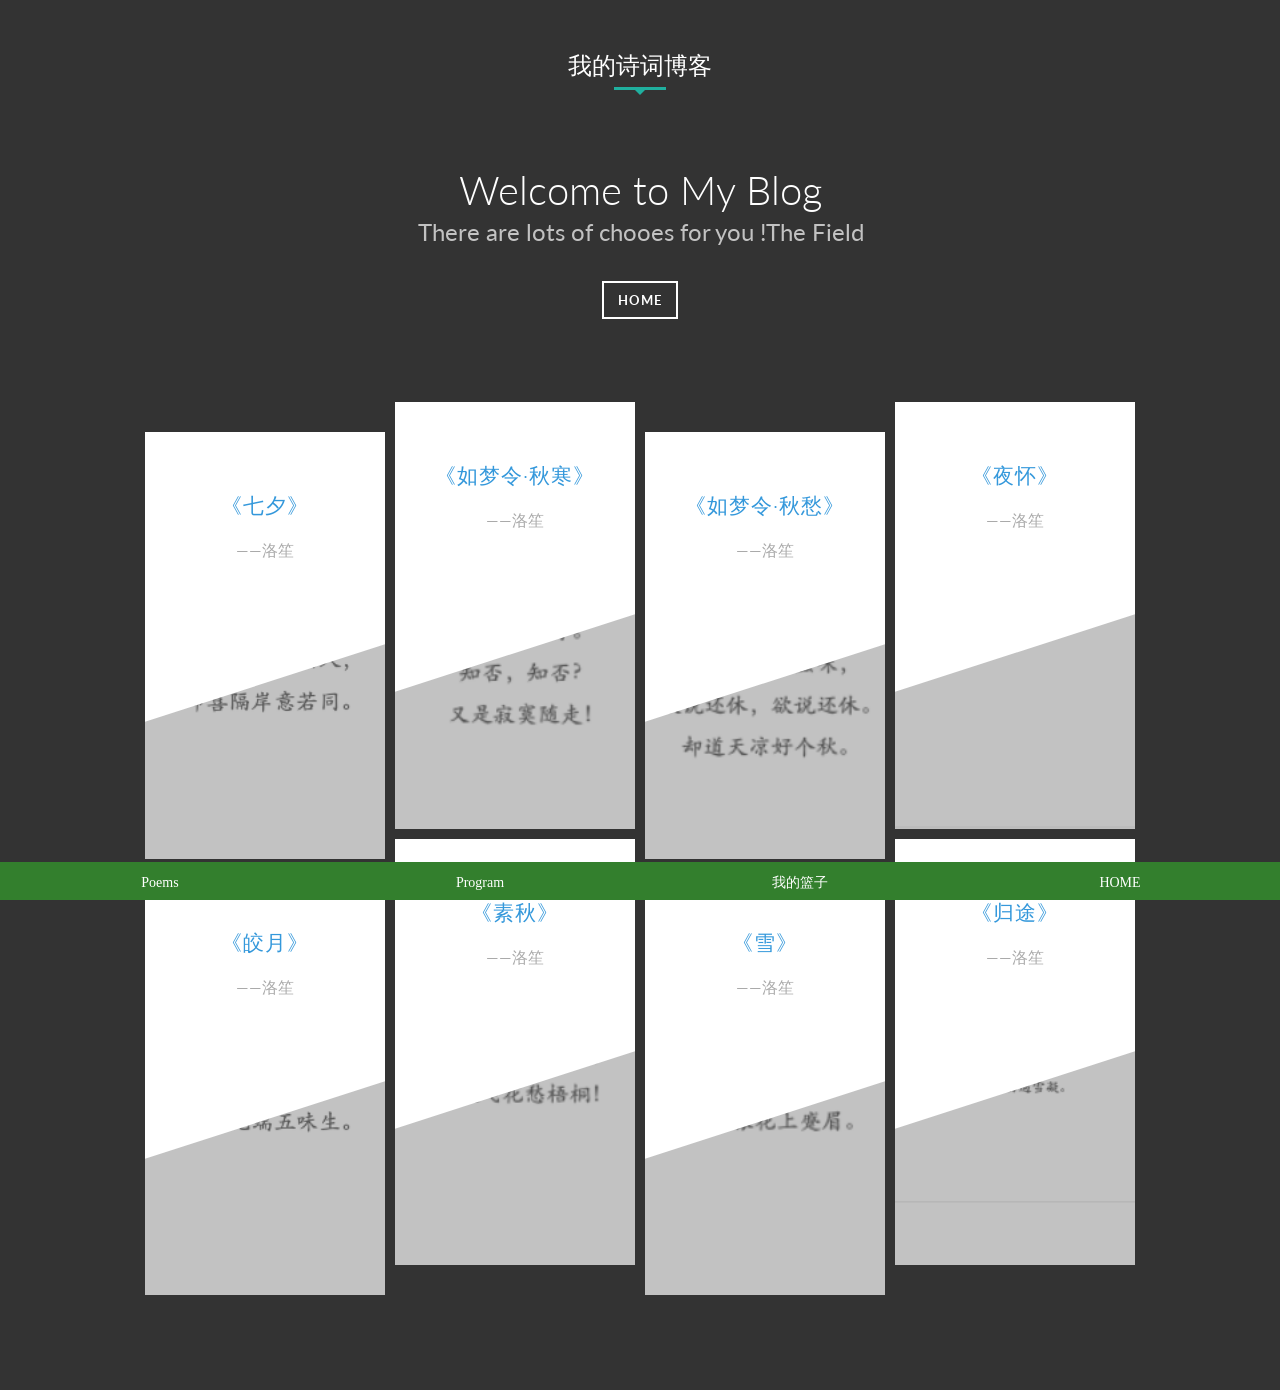
==== blog.html @ eb85af78 "v1.0" ====
<!DOCTYPE html>
<html lang="en" class="no-js">

<head>
    <meta charset="UTF-8">
    <meta http-equiv="X-UA-Compatible" content="IE=edge,chrome=1">
    <meta name="viewport" content="width=device-width, initial-scale=1.0">
    <title>blog</title>
    <link rel="stylesheet" type="text/css" href="css/demo.css">
    <link rel="stylesheet" type="text/css" href="css/component.css">
    <link rel="stylesheet" href="css/footer.css">
    <script src="js/snap.svg-min.js"></script>
</head>

<body>
    <div class="trade-content">
        <div class="trade-title">
            <p style="color: white;">我的诗词博客</p>
        </div>
    </div>
    <div class="container">
        <header class="codrops-header">
            <h1>Welcome to My Blog<span>There are lots of chooes for you !The Field</a></span></h1>
            <nav class="codrops-demos">
                <a class="" href="index.html" style="color: white;">HOME</a>
            </nav>
        </header>

        <section id="grid" class="grid clearfix">
            <a href="#!" data-path-hover="m 180,34.57627 -180,0 L 0,0 180,0 z">
                <figure>
                    <img src="images/1.png" />
                    <svg viewBox="0 0 180 320" preserveAspectRatio="none">
                        <path d="M 180,160 0,218 0,0 180,0 z" /></svg>
                    <figcaption>
                        <h2>《七夕》</h2>
                        <p>——洛笙</p>
                    </figcaption>
                </figure>
            </a>
            <a href="#!" data-path-hover="m 180,34.57627 -180,0 L 0,0 180,0 z">
                <figure>
                    <img src="images/3.png" />
                    <svg viewBox="0 0 180 320" preserveAspectRatio="none">
                        <path d="M 180,160 0,218 0,0 180,0 z" /></svg>
                    <figcaption>
                        <h2>《如梦令·秋寒》</h2>
                        <p>——洛笙</p>
                    </figcaption>
                </figure>
            </a>
            <a href="#!" data-path-hover="m 180,34.57627 -180,0 L 0,0 180,0 z">
                <figure>
                    <img src="images/5.png" />
                    <svg viewBox="0 0 180 320" preserveAspectRatio="none">
                        <path d="M 180,160 0,218 0,0 180,0 z" /></svg>
                    <figcaption>
                        <h2>《如梦令·秋愁》</h2>
                        <p>——洛笙</p>
                    </figcaption>
                </figure>
            </a>
            <a href="#!" data-path-hover="m 180,34.57627 -180,0 L 0,0 180,0 z">
                <figure>
                    <img src="images/7.png" />
                    <svg viewBox="0 0 180 320" preserveAspectRatio="none">
                        <path d="M 180,160 0,218 0,0 180,0 z" /></svg>
                    <figcaption>
                        <h2>《夜怀》</h2>
                        <p>——洛笙</p>
                    </figcaption>
                </figure>
            </a>

            <a href="#!" data-path-hover="m 180,34.57627 -180,0 L 0,0 180,0 z">
                <figure>
                    <img src="images/2.png" />
                    <svg viewBox="0 0 180 320" preserveAspectRatio="none">
                        <path d="M 180,160 0,218 0,0 180,0 z" /></svg>
                    <figcaption>
                        <h2>《皎月》</h2>
                        <p>——洛笙</p>
                    </figcaption>
                </figure>
            </a>
            <a href="#!" data-path-hover="m 180,34.57627 -180,0 L 0,0 180,0 z">
                <figure>
                    <img src="images/4.png" />
                    <svg viewBox="0 0 180 320" preserveAspectRatio="none">
                        <path d="M 180,160 0,218 0,0 180,0 z" /></svg>
                    <figcaption>
                        <h2>《素秋》</h2>
                        <p>——洛笙</p>
                    </figcaption>
                </figure>
            </a>
            <a href="#!" data-path-hover="m 180,34.57627 -180,0 L 0,0 180,0 z">
                <figure>
                    <img src="images/6.png" />
                    <svg viewBox="0 0 180 320" preserveAspectRatio="none">
                        <path d="M 180,160 0,218 0,0 180,0 z" /></svg>
                    <figcaption>
                        <h2>《雪》</h2>
                        <p>——洛笙</p>
                    </figcaption>
                </figure>
            </a>
            <a href="#!" data-path-hover="m 180,34.57627 -180,0 L 0,0 180,0 z">
                <figure>
                    <img src="images/8.png" />
                    <svg viewBox="0 0 180 320" preserveAspectRatio="none">
                        <path d="M 180,160 0,218 0,0 180,0 z" /></svg>
                    <figcaption>
                        <h2>《归途》</h2>
                        <p>——洛笙</p>
                    </figcaption>
                </figure>
            </a>
        </section>

    </div><!-- /container -->
    <div class="nav" id="nav">
        <ul>
            <li>
                <a href="blog.html"><span>Poems</span></a>
            </li>
            <li style="position:relative;">
                <a href="blog2.html"><span>Program</span></a>
            </li>
            <li>
                <a href="#"><span>我的篮子</span></a>
            </li>
            <li>
                <a href="index.html"><span>HOME</span></a>
            </li>
        </ul>
    </div>
    <script type="text/javascript">
        (function () {

            function init() {
                var speed = 250,
                    easing = mina.easeinout;

                [].slice.call(document.querySelectorAll('#grid > a')).forEach(function (el) {
                    var s = Snap(el.querySelector('svg')), path = s.select('path'),
                        pathConfig = {
                            from: path.attr('d'),
                            to: el.getAttribute('data-path-hover')
                        };

                    el.addEventListener('mouseenter', function () {
                        path.animate({ 'path': pathConfig.to }, speed, easing);
                    });

                    el.addEventListener('mouseleave', function () {
                        path.animate({ 'path': pathConfig.from }, speed, easing);
                    });
                });
            }

            init();

        })();
    </script>
    <script>
        function color16() {//十六进制颜色随机
            var r = Math.floor(Math.random() * 256);
            var g = Math.floor(Math.random() * 256);
            var b = Math.floor(Math.random() * 256);
            var color = '#' + r.toString(16) + g.toString(16) + b.toString(16);
            return color;
        }
        let color = color16();
        document.getElementById('nav').style.backgroundColor = color;
    </script>
</body>

</html>
---- css/demo.css ----
@import url(http://fonts.googleapis.com/css?family=Lato:300,400,700);
@font-face {
	font-weight: normal;
	font-style: normal;
	font-family: 'codropsicons';
	src:url('../fonts/codropsicons/codropsicons.eot');
	src:url('../fonts/codropsicons/codropsicons.eot?#iefix') format('embedded-opentype'),
		url('../fonts/codropsicons/codropsicons.woff') format('woff'),
		url('../fonts/codropsicons/codropsicons.ttf') format('truetype'),
		url('../fonts/codropsicons/codropsicons.svg#codropsicons') format('svg');
}

*, *:after, *:before { -webkit-box-sizing: border-box; -moz-box-sizing: border-box; box-sizing: border-box; }

body {
	background: #333;
	color: #fff;
	font-weight: 400;
	font-size: 1em;
	font-family: 'Lato', Arial, sans-serif;
}

a, button {
	outline: none;
}

a {
	color: #f0f0f0;
	text-decoration: none;
}

a:hover, a:focus {
	color: #333;
}

.clearfix:before,
.clearfix:after {
	content: " ";
	display: table;
}
 
.clearfix:after {
	clear: both;
}

.codrops-header {
	margin: 0 auto;
	padding: 2em;
	text-align: center;
}

.codrops-header h1 {
	margin: 0;
	font-weight: 300;
	font-size: 2.5em;
	line-height: 1.3;
}

.codrops-header h1 span {
	display: block;
	padding: 0 0 0.6em 0.1em;
	font-size: 60%;
	opacity: 0.7;
}

/* To Navigation Style */
.codrops-top {
	width: 100%;
	text-transform: uppercase;
	font-weight: 700;
	font-size: 0.69em;
	line-height: 2.2;
}

.codrops-top a {
	display: inline-block;
	padding: 0 1em;
	text-decoration: none;
	letter-spacing: 1px;
}

.codrops-top span.right {
	float: right;
}

.codrops-top span.right a {
	display: block;
	float: left;
}

.codrops-icon:before {
	margin: 0 4px;
	text-transform: none;
	font-weight: normal;
	font-style: normal;
	font-variant: normal;
	font-family: 'codropsicons';
	line-height: 1;
	speak: none;
	-webkit-font-smoothing: antialiased;
}

.codrops-icon-drop:before {
	content: "\e001";
}

.codrops-icon-prev:before {
	content: "\e004";
}

/* Demo Buttons Style */
.codrops-demos {
	padding-top: 1em;
	font-size: 0.8em;
}

.codrops-demos a {
	display: inline-block;
	margin: 0.5em;
	padding: 0.7em 1.1em;
	outline: none;
	border: 2px solid #fff;
	color: #fff;
	text-decoration: none;
	text-transform: uppercase;
	letter-spacing: 1px;
	font-weight: 700;
}

.codrops-demos a:hover,
.codrops-demos a.current-demo,
.codrops-demos a.current-demo:hover {
	border-color: #333;
	color: #333;
}

.related {
	text-align: center;
	font-size: 1.5em;
}

@media screen and (max-width: 25em) {
	.codrops-icon span {
		display: none;
	}
}
.trade-title {
    font-size: 24px;
    color: #333;
    text-align: center;
    margin: 50px 0;
    position: relative;
}
.trade-title:before {
    content: "";
    position: absolute;
    width: 0;
    height: 0;
    bottom: -19px;
    left: 50%;
    transform: translateX(-50%);
    border: 6px solid;
    border-color: #20B09F transparent transparent;
}
.trade-title:after {
    content: "";
    position: absolute;
    width: 52px;
    height: 3px;
    background-color: #20B09F;
    bottom: -8px;
    left: 50%;
    transform: translateX(-50%);
}
---- css/component.css ----
/* Common style */
.grid {
	margin: 40px auto 120px;
	max-width: 1000px;
	width: 90%;
}

.grid a {
	float: left;
	max-width: 250px;
	width: 25%;
	color: #333;
}

.grid a:nth-child(odd) {
	margin: 30px 0 -30px 0;
}

.grid figure {
	position: relative;
	overflow: hidden;
	margin: 5px;
	background: #333;
}

.grid figure img {
	position: relative;
	display: block;
	width: 100%;
	opacity: 0.7;
	-webkit-transition: opacity 0.3s;
	transition: opacity 0.3s;
}

.grid figcaption {
	position: absolute;
	top: 0;
	z-index: 11;
	padding: 10px;
	width: 100%;
	height: 100%;
	text-align: center;
}

.grid figcaption h2 {
	margin: 0 0 20px 0;
	color: #3498db;
	text-transform: uppercase;
	letter-spacing: 1px;
	font-weight: 300;
	font-size: 130%;
	-webkit-transition: -webkit-transform 0.3s;
	transition: transform 0.3s;
}

.grid figcaption p {
	padding: 0 20px;
	color: #aaa;
	font-weight: 300;
	-webkit-transition: opacity 0.3s, -webkit-transform 0.3s;
	transition: opacity 0.3s, transform 0.3s;
}

.grid figcaption h2,
.grid figcaption p {
	-webkit-transform: translateY(50px);
	transform: translateY(50px);
}

.grid figure button {
	position: absolute;
	padding: 4px 20px;
	border: none;
	text-transform: uppercase;
	letter-spacing: 1px;
	font-weight: bold;
	-webkit-transition: opacity 0.3s, -webkit-transform 0.3s;
	transition: opacity 0.3s, transform 0.3s;
}

.grid figcaption,
.grid figcaption h2,
.grid figcaption p,
.grid figure button {
	-webkit-backface-visibility: hidden;
	backface-visibility: hidden;
}

/* Style for SVG */
.grid svg {
	position: absolute;
	top: -1px; /* fixes rendering issue in FF */
	z-index: 10;
	width: 100%;
	height: 100%;
}

.grid svg path {
	fill: #fff;
}

/* Hover effects */
.grid a:hover figure img {
	opacity: 1;
}

.grid a:hover figcaption h2,
.grid a:hover figcaption p {
	-webkit-transform: translateY(0);
	transform: translateY(0);
}

.grid a:hover figcaption p {
	opacity: 0;
}

/* Individual styles */
.demo-1 body {
	background: #3498db;
}

.demo-1 .grid figure button,
.demo-3 .grid figure button {
	top: 50%;
	left: 50%;
	border: 3px solid #fff;
	background: transparent;
	color: #fff;
	opacity: 0;
	-webkit-transform: translateY(-50%) translateX(-50%) scale(0.25);
	transform: translateY(-50%) translateX(-50%) scale(0.25);
}

.demo-1 .grid a:hover figure button,
.demo-3 .grid a:hover figure button {
	opacity: 1;
	-webkit-transform: translateY(-50%) translateX(-50%) scale(1);
	transform: translateY(-50%) translateX(-50%) scale(1);
}

.demo-2 body {
	background: #e74c3c;
}

.demo-2 .grid figcaption h2 {
	color: #e74c3c;
}

.demo-2 .grid figcaption p {
	-webkit-transition-delay: 0.05s;
	transition-delay: 0.05s;
}

.demo-2 .grid figure button {
	bottom: 0;
	left: 0;
	padding: 15px;
	width: 100%;
	background: #fff;
	color: #333;
	font-weight: 300;
	-webkit-transform: translateY(100%);
	transform: translateY(100%);
}

.demo-2 .grid a:hover figure button {
	-webkit-transition-timing-function: ease-out;
	transition-timing-function: ease-out;
	-webkit-transform: translateY(0);
	transform: translateY(0);
}

.demo-2 .grid figcaption h2, 
.demo-2 .grid figcaption p,
.demo-3 .grid figcaption h2,
.demo-3 .grid figcaption p {
	-webkit-transition-timing-function: cubic-bezier(0.250, 0.250, 0.115, 1); /* older webkit */
	-webkit-transition-timing-function: cubic-bezier(0.250, 0.250, 0.115, 1.445);
	timing-function: cubic-bezier(0.250, 0.250, 0.115, 1.445);
}

.demo-2 .grid a:hover figcaption p,
.demo-3 .grid a:hover figcaption p {
	-webkit-transition-delay: 0s;
	transition-delay: 0s;
	-webkit-transition-duration: 0.1s;
	transition-duration: 0.1s;
}

.demo-3 body {
	background: #52be7f;
}

.demo-3 .grid figcaption h2 {
	color: #52be7f;
}

.demo-3 .grid a:hover figcaption h2 {
	-webkit-transform: translateY(5px);
	transform: translateY(5px);
}

/* Media Queries */
/* Let's redefine the width of each anchor and the margins */

@media screen and (max-width: 58em) {
	.grid a {
		width: 33.333%;
	}

	.grid a:nth-child(odd) {
		margin: 0;
	}

	.grid a:nth-child(3n-1) {
		margin: 30px 0 -30px 0;
	}
}

@media screen and (max-width: 45em) {
	.grid {
		max-width: 500px;
	}

	.grid a {
		width: 50%;
	}

	.grid a:nth-child(3n-1) {
		margin: 0;
	}

	.grid a:nth-child(even) {
		margin: 30px 0 -30px 0;
	}


	.grid figcaption h2 {
		margin-bottom: 0px;
		-webkit-transform: translateY(30px);
		transform: translateY(30px);
	}

	.grid figcaption p {
		margin: 0;
		padding: 0 10px;
	}
}

@media screen and (max-width: 27em) {
	.grid {
		max-width: 250px;
	}

	.grid a {
		width: 100%;
	}

	.grid a:nth-child(even) {
		margin: 0;
	}
}
---- css/footer.css ----
.nav {
    /* background: #EAB543; */
    padding: 10px 0 6px 0;
    width: 100%;
    position: fixed;
    left: 0;
    bottom: 0;
    z-index: 99;
}

.nav ul {
    height: 0px;
}

.nav ul li {
    float: left;
    width: 25%;
    text-align: center;
    list-style-type: none;
    margin: 0px;
    padding: 0px;
}

.nav ul li span {
    display: block;
    color: #fff;
    font-size: 14px;
    font-family: "微软雅黑";
    line-height: 22px;
}

a {
    color: #fff;
    text-decoration: none;
}

* {
    padding: 0;
    margin: 0;
    list-style: none;
    font-weight: normal;
}
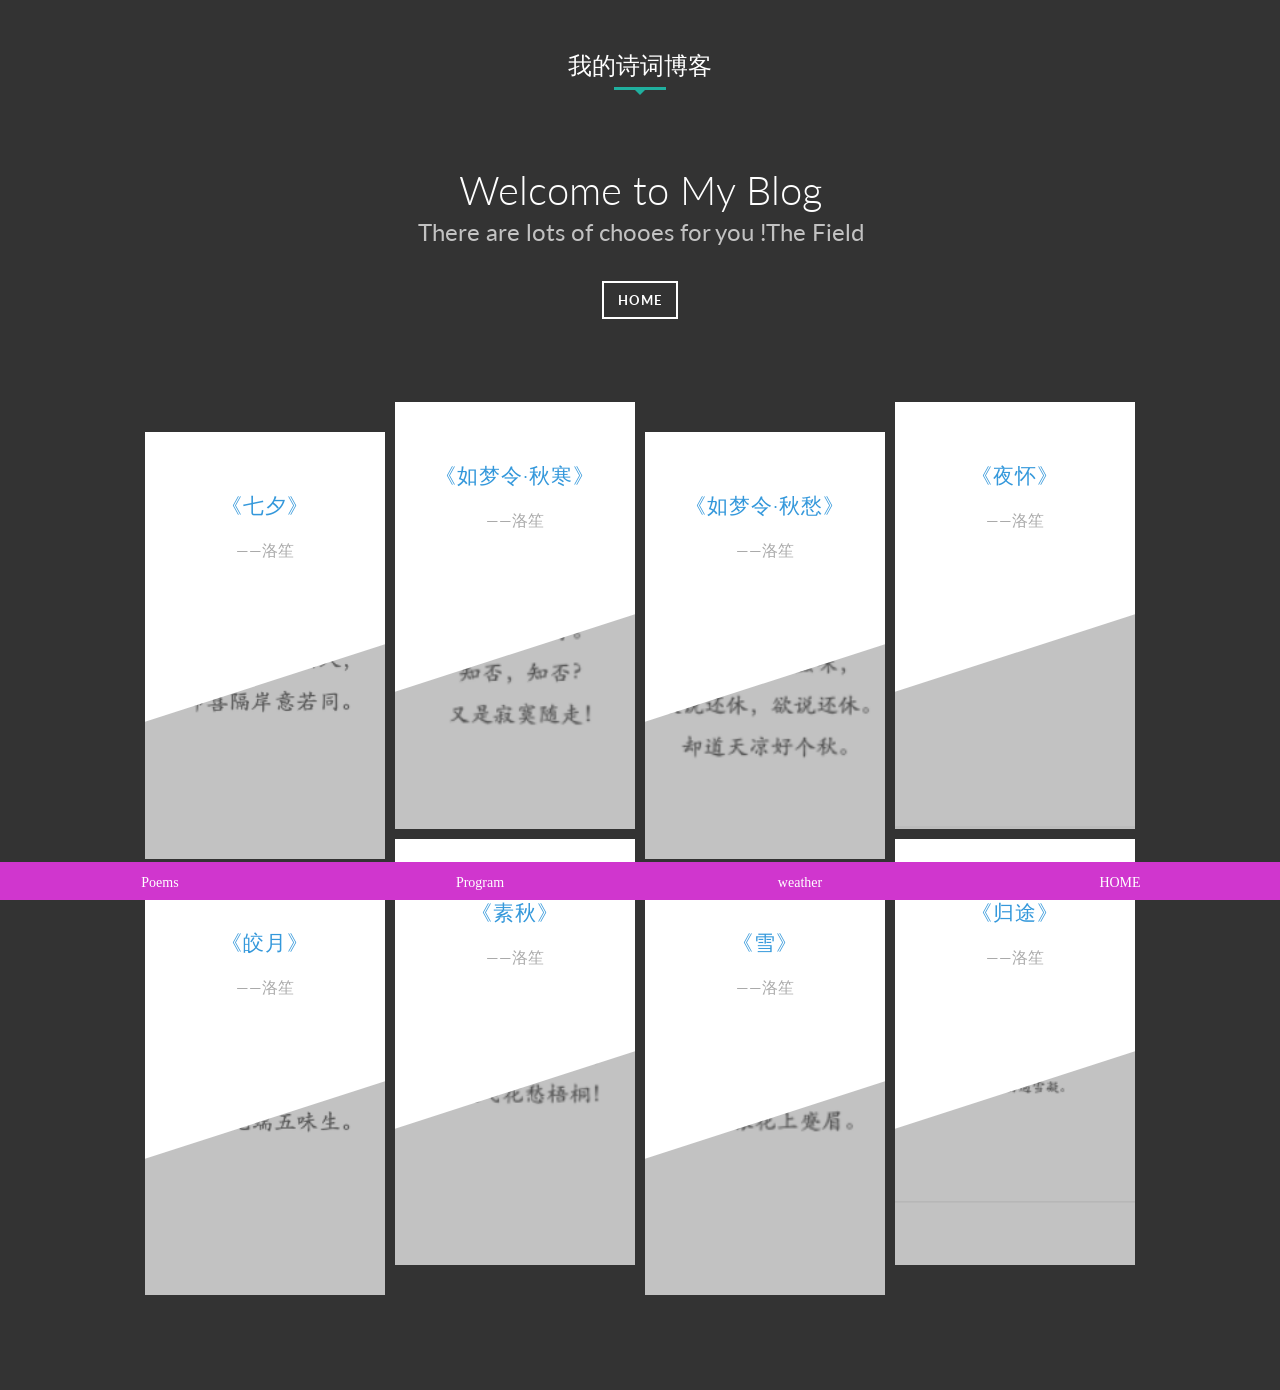
==== commit f996f81c: "v2.3" ====
--- a/blog.html
+++ b/blog.html
@@ -128,7 +128,7 @@
                 <a href="blog2.html"><span>Program</span></a>
             </li>
             <li>
-                <a href="#"><span>我的篮子</span></a>
+                <a href="weather.html"><span>weather</span></a>
             </li>
             <li>
                 <a href="index.html"><span>HOME</span></a>
